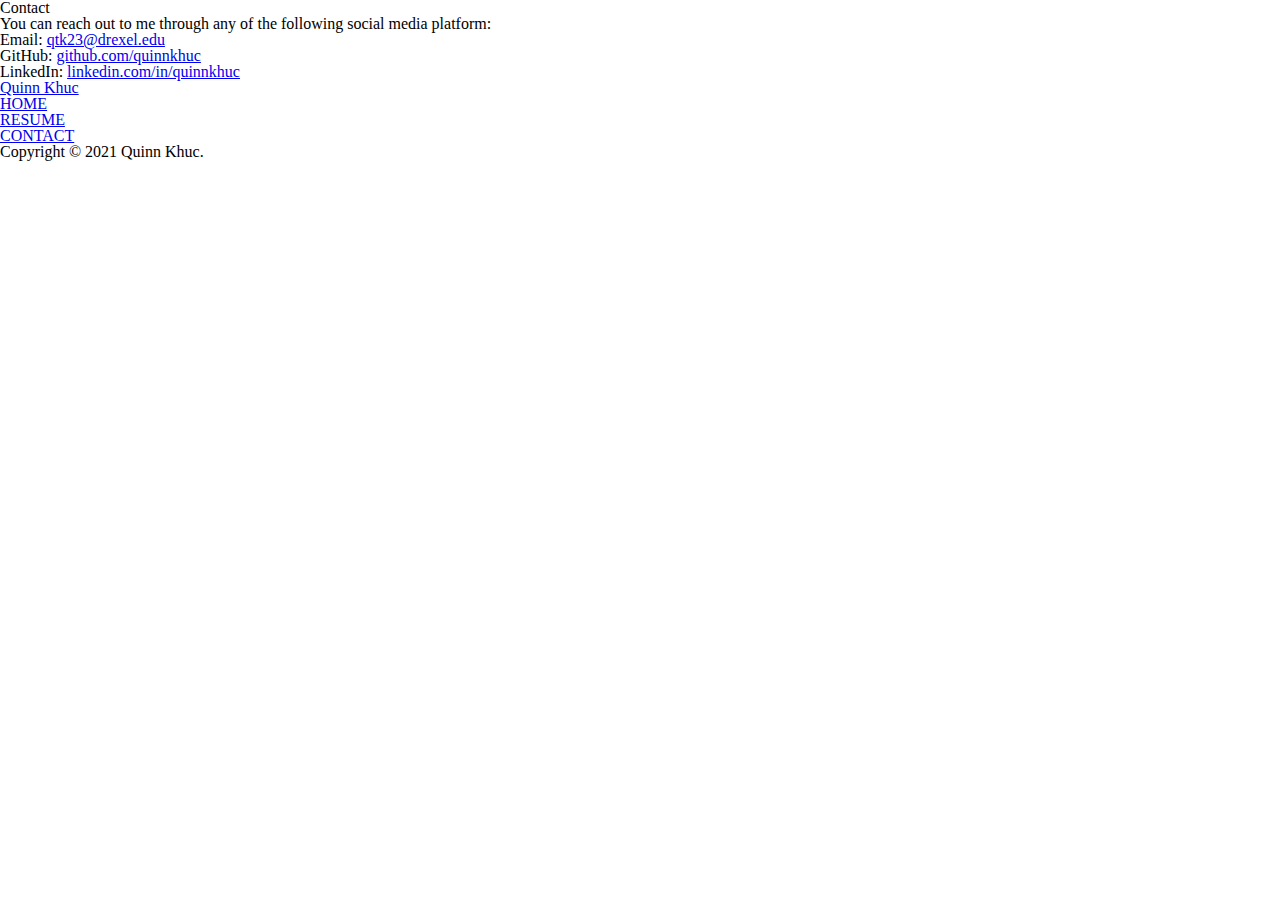
==== contact.html @ 6163114d "Add reset style sheet to html pages" ====
<!DOCTYPE html>
<html lang="en">
<head>
    <meta charset="UTF-8">
    <meta name="viewport" content="width=device-width, initial-scale=1.0">
    <title>Contact</title>
    <link rel="stylesheet" href="styles/reset.css">
</head>
<body>
    <div id="wrapper">
        <div id="main">
            <main>
                <h1>Contact</h1>
                <p>You can reach out to me through any of the following social media platform:</p>
                <ul>
                    <li>Email: <a href="mailto:qtk23@drexel.edu">qtk23@drexel.edu</a></li>
                    <li>GitHub: <a href="https://github.com/quinnkhuc" target="_blank">github.com/quinnkhuc</a></li>
                    <li>LinkedIn: <a href="https://www.linkedin.com/in/quinnkhuc/" target="_blank">linkedin.com/in/quinnkhuc</a></li>
                </ul>
            </main>
        </div>

        <div id="header">
            <header>
                <div id="logo">
                    <a href="index.html">Quinn Khuc</a>
                </div>
                <nav>
                    <ul>
                        <li>
                            <a href="index.html">HOME</a>
                        </li>
                        <li>
                            <a href="resume.html">RESUME</a>
                        </li>
                        <li>
                            <a href="contact.html">CONTACT</a>
                        </li>
                    </ul>
                </nav>
            </header>
        </div>

        <div id="footer">
            <footer>
                <p>Copyright &copy; 2021 Quinn Khuc.</p>
            </footer>
        </div>
    </div>
</body>
</html>
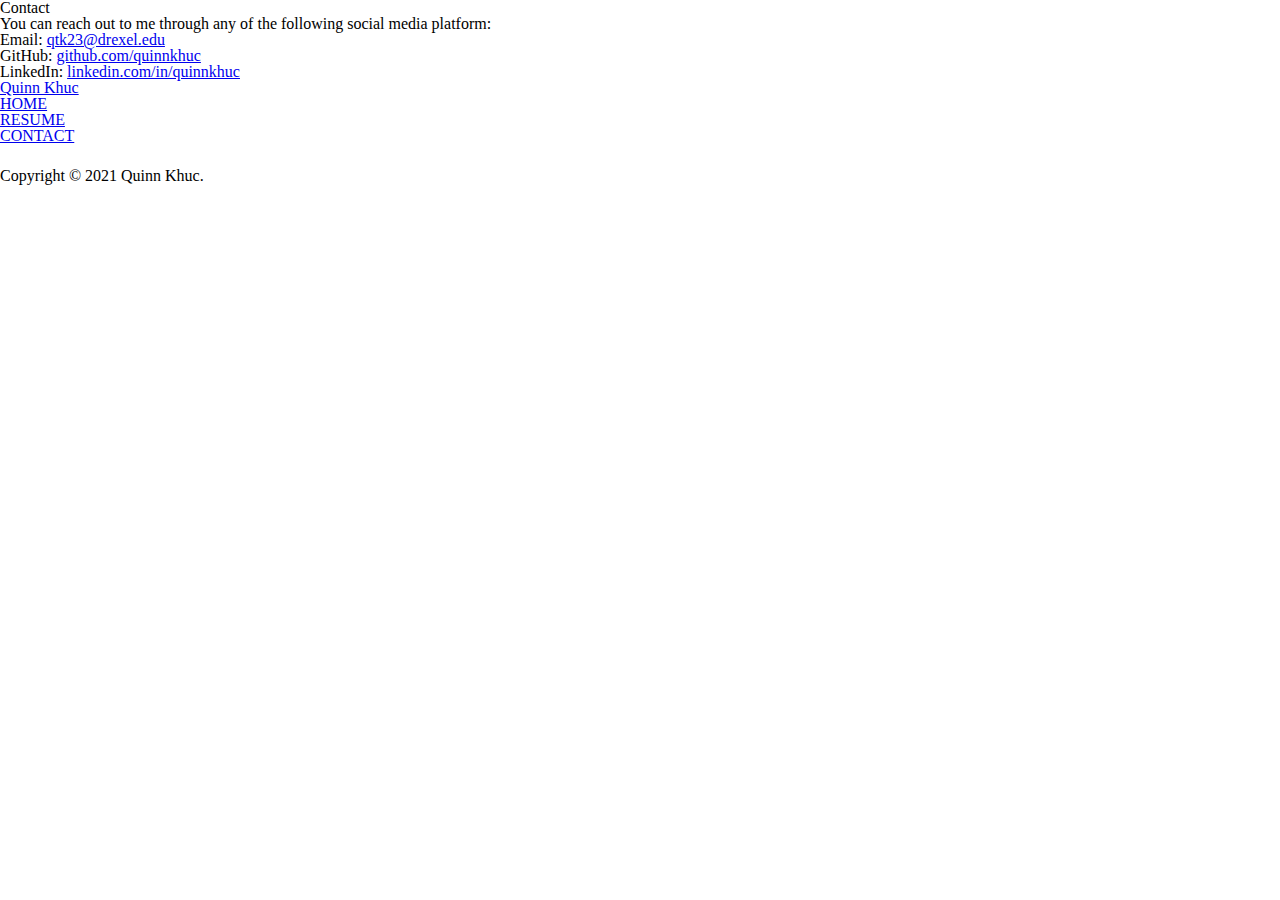
==== commit ebd350a3: "Add hamburger menu" ====
--- a/contact.html
+++ b/contact.html
@@ -5,6 +5,7 @@
     <meta name="viewport" content="width=device-width, initial-scale=1.0">
     <title>Contact</title>
     <link rel="stylesheet" href="styles/reset.css">
+    <link rel="stylesheet" href="styles/fonts.css">
 </head>
 <body>
     <div id="wrapper">
@@ -38,6 +39,9 @@
                         </li>
                     </ul>
                 </nav>
+                <div id="hamburger-menu">
+                    <img src="images/hamburger-menu.png" alt="Hamburger Menu"/>
+                </div>
             </header>
         </div>
 
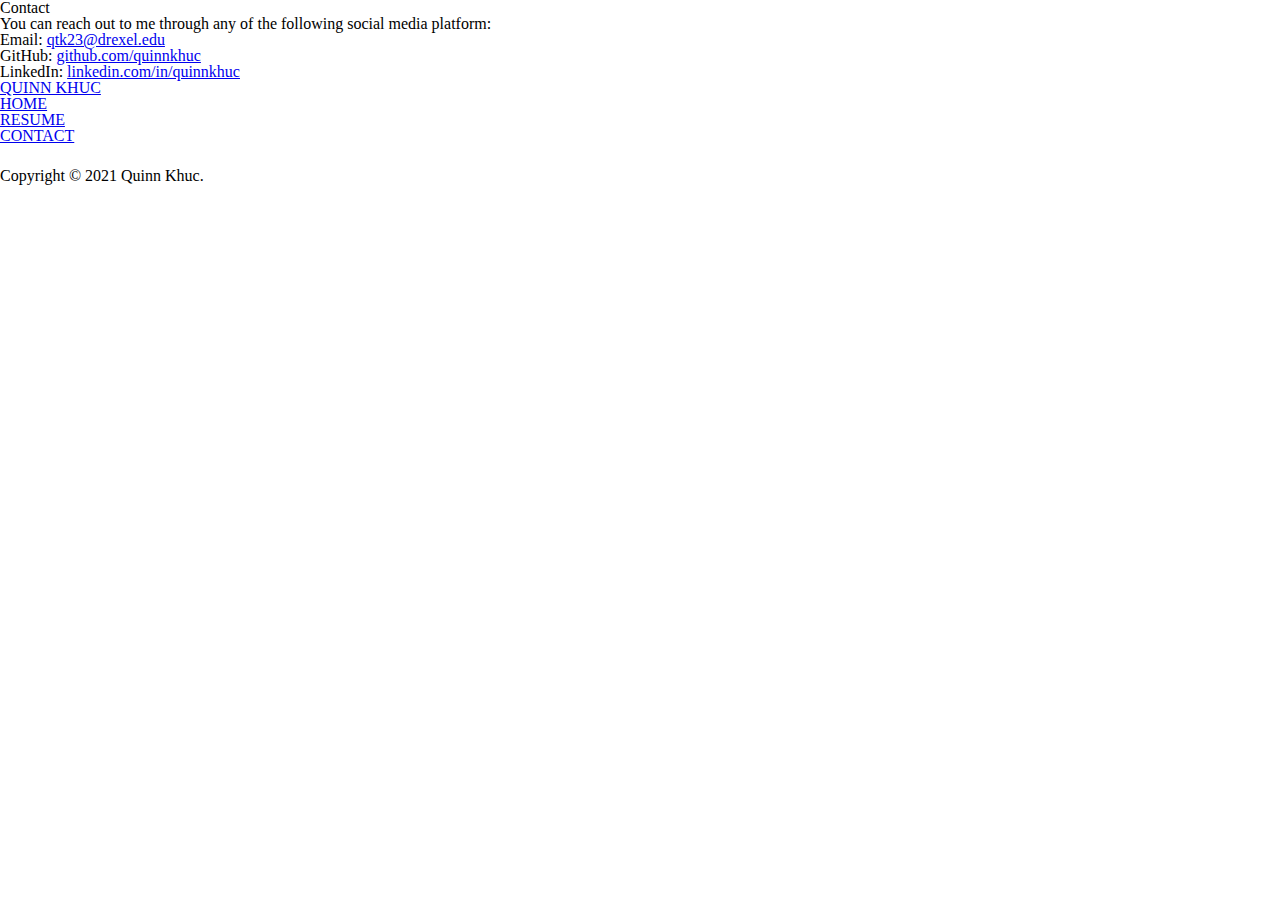
==== commit 8e30a71f: "Fix logo" ====
--- a/contact.html
+++ b/contact.html
@@ -6,6 +6,7 @@
     <title>Contact</title>
     <link rel="stylesheet" href="styles/reset.css">
     <link rel="stylesheet" href="styles/fonts.css">
+    <link rel="stylesheet" href="styles/global.css">
 </head>
 <body>
     <div id="wrapper">
@@ -24,7 +25,7 @@
         <div id="header">
             <header>
                 <div id="logo">
-                    <a href="index.html">Quinn Khuc</a>
+                    <a href="index.html">QUINN KHUC</a>
                 </div>
                 <nav>
                     <ul>
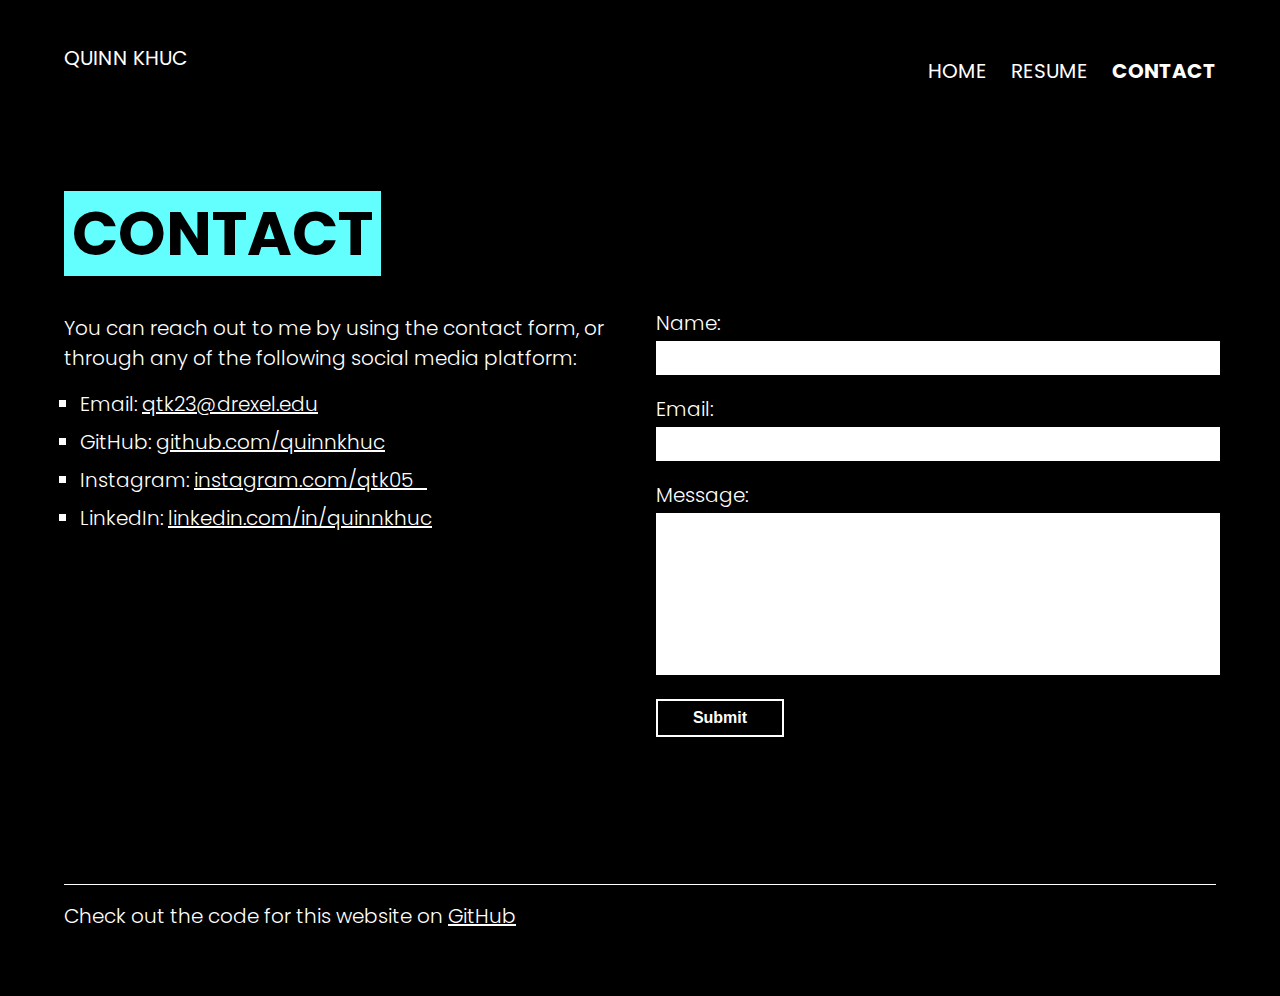
==== commit 5eac2925: "fix footer, fix grid, style contact page" ====
--- a/contact.html
+++ b/contact.html
@@ -2,23 +2,39 @@
 <html lang="en">
 <head>
     <meta charset="UTF-8">
+    <meta http-equiv="X-UA-Compatible" content="IE=edge">
     <meta name="viewport" content="width=device-width, initial-scale=1.0">
     <title>Contact</title>
     <link rel="stylesheet" href="styles/reset.css">
     <link rel="stylesheet" href="styles/fonts.css">
     <link rel="stylesheet" href="styles/global.css">
+    <link rel="stylesheet" href="styles/contact.css">
 </head>
 <body>
     <div id="wrapper">
         <div id="main">
             <main>
-                <h1>Contact</h1>
-                <p>You can reach out to me through any of the following social media platform:</p>
-                <ul>
-                    <li>Email: <a href="mailto:qtk23@drexel.edu">qtk23@drexel.edu</a></li>
-                    <li>GitHub: <a href="https://github.com/quinnkhuc" target="_blank">github.com/quinnkhuc</a></li>
-                    <li>LinkedIn: <a href="https://www.linkedin.com/in/quinnkhuc/" target="_blank">linkedin.com/in/quinnkhuc</a></li>
-                </ul>
+                <h1><b class="h1">CONTACT</b></h1>
+                <div id="contact-info">
+                    <div id="instruction-social-media">
+                        <p id="instruction">You can reach out to me by using the contact form, or through any of the following social media platform:</p>
+                        <ul id="social-media">
+                            <li class="list">Email: <a class="link" href="mailto:qtk23@drexel.edu">qtk23@drexel.edu</a></li>
+                            <li class="list">GitHub: <a class="link" href="https://github.com/quinnkhuc" target="_blank">github.com/quinnkhuc</a></li>
+                            <li class="list">Instagram: <a class="link" href="https://www.instagram.com/qtk05_/" target="_blank">instagram.com/qtk05_</a></li>
+                            <li class="list">LinkedIn: <a class="link" href="https://www.linkedin.com/in/quinnkhuc/" target="_blank">linkedin.com/in/quinnkhuc</a></li>
+                        </ul>
+                    </div>
+                    <form>
+                        <lable for="name">Name:</lable>
+                        <input type="text" name="name" id="name" required>
+                        <lable for="email">Email:</lable>
+                        <input type="text" name="email" id="email" required>
+                        <lable for="message">Message:</lable>
+                        <input type="text" name="message" id="message" required>
+                        <input type="submit" value="Submit" id="submit-button">
+                    </form>
+                </div>
             </main>
         </div>
 
@@ -36,7 +52,7 @@
                             <a href="resume.html">RESUME</a>
                         </li>
                         <li>
-                            <a href="contact.html">CONTACT</a>
+                            <a href="contact.html" class="active-page">CONTACT</a>
                         </li>
                     </ul>
                 </nav>
@@ -48,7 +64,7 @@
 
         <div id="footer">
             <footer>
-                <p>Copyright &copy; 2021 Quinn Khuc.</p>
+                <p>Check out the code for this website on <a href="https://github.com/quinnkhuc/IDM222-qtk23" target="_blank" class="link">GitHub</a></p>
             </footer>
         </div>
     </div>
--- a/styles/fonts.css
+++ b/styles/fonts.css
@@ -0,0 +1,68 @@
+@font-face {
+     font-family: 'Poppins';
+     src: url('../fonts/Poppins-ExtraLight.woff2') format('woff2'),
+         url('../fonts/Poppins-ExtraLight.woff') format('woff');
+     font-weight: 200;
+     font-style: normal;
+ }
+
+ @font-face {
+     font-family: 'Poppins';
+     src: url('../fonts/Poppins-ExtraLightItalic.woff2') format('woff2'),
+         url('../fonts/Poppins-ExtraLightItalic.woff') format('woff');
+     font-weight: 200;
+     font-style: italic;
+ }
+ 
+ @font-face {
+     font-family: 'Poppins';
+     src: url('../fonts/Poppins-Light.woff2') format('woff2'),
+         url('../fonts/Poppins-Light.woff') format('woff');
+     font-weight: 300;
+     font-style: normal;
+ }
+
+ @font-face {
+     font-family: 'Poppins';
+     src: url('../fonts/Poppins-LightItalic.woff2') format('woff2'),
+         url('../fonts/Poppins-LightItalic.woff') format('woff');
+     font-weight: 300;
+     font-style: italic;
+     font-display: swap;
+ }
+ 
+ @font-face {
+     font-family: 'Poppins';
+     src: url('../fonts/Poppins-Regular.woff2') format('woff2'),
+         url('../fonts/Poppins-Regular.woff') format('woff');
+     font-weight: 400;
+     font-style: normal;
+ }
+ 
+ @font-face {
+     font-family: 'Poppins';
+     src: url('../fonts/Poppins-Italic.woff2') format('woff2'),
+         url('../fonts/Poppins-Italic.woff') format('woff');
+     font-weight: 400;
+     font-style: italic;
+ }
+
+ @font-face {
+     font-family: 'Poppins';
+     src: url('../fonts/Poppins-Bold.woff2') format('woff2'),
+         url('../fonts/Poppins-Bold.woff') format('woff');
+     font-weight: 600;
+     font-style: normal;
+ }
+ 
+ @font-face {
+     font-family: 'Poppins';
+     src: url('../fonts/Poppins-BoldItalic.woff2') format('woff2'),
+         url('../fonts/Poppins-BoldItalic.woff') format('woff');
+     font-weight: 600;
+     font-style: italic;
+ }
+
+html{
+     font-family: 'Poppins', sans-serif;
+}--- a/styles/global.css
+++ b/styles/global.css
@@ -0,0 +1,211 @@
+/* General styles */
+:root{
+    --black: #000;
+    --white: #FFF;
+    --blue: #63FFFF;
+    --purple: #BCBAFD;
+    --purple-pink: #DEB3FF;
+    --pink: #FFB0DD;
+    --orange: #FFA0A0;
+    --yellow: #FFFCA8;
+    --yellow-green: #CCFFA5;
+    --green: #A5FFC9;
+}
+
+a{
+    color: var(--white);
+    text-decoration: none;
+}
+
+b{
+    color: var(--black);
+    padding: 0 0.5rem;
+}
+
+body{
+    background-color: var(--black);
+    color: var(--white);
+    font-size: 1rem;
+    font-weight: 300;
+}
+
+h1{
+    font-size: 3rem;
+    font-weight: 600;
+    margin-bottom: 3rem;
+}
+
+h2{
+    font-size: 1.25rem;
+    font-weight: 600;
+    margin-bottom: 1rem;
+    margin-top: 2rem;
+}
+
+h3{
+    font-weight: 600;
+    margin-top: 1rem;
+}
+
+header{
+    display: grid;
+    grid-template-columns: 50% 50%;
+    grid-template-rows: 100%;
+}
+
+img{
+    max-width: 100%;
+}
+
+li{
+    margin-bottom: 0.1rem;
+    margin-top: 0.1rem;
+}
+
+nav{
+    display: none;
+}
+
+p, li{
+    line-height: 1.5rem;
+}
+
+/* Specific styles */
+.active-page{
+    font-weight: 600;
+}
+
+#footer{
+    border-top: 1px solid var(--white);
+    grid-area: footer;
+    width: 100%;
+}
+
+#footer p{
+    padding-top: 1rem;
+}
+
+#hamburger-menu{
+    justify-self: end;
+}
+
+.h1{
+    background-color: var(--blue);
+}
+
+#header{
+    font-size: 1.25rem;
+    font-weight: 400;
+    grid-area: header;
+    width: 100%;
+}
+
+.link{
+    text-decoration: underline;
+}
+
+.list{
+    list-style: square;
+    margin-left: 1rem;
+}
+
+#main{
+    grid-area: main;
+    margin-top: 8%;
+    margin-bottom: 8%;
+    width: 100%;
+}
+
+#wrapper{
+    display: grid;
+    grid-template-columns: auto auto;
+    grid-template-rows: 4rem auto 4rem;
+    grid-template-areas: 
+        'header header' 
+        'main main' 
+        'footer footer';
+    margin: 1.5rem auto;
+    min-height: 100vh;
+    width: 90%;
+}
+
+/* Media queries */
+@media (min-width: 500px){
+    body{
+        font-size: 1.125rem;
+    }
+
+    li{
+        margin-bottom: 0.25rem;
+        margin-top: 0.25rem;
+    }
+
+    p, li{
+        line-height: 1.6875rem;
+    }
+
+    h1{
+        font-size: 3.4rem;
+    }
+
+    h2{
+        font-size: 1.4rem;
+    }
+
+
+    #wrapper{
+        margin-left: auto;
+        margin-right: auto;
+        width: 80%;
+    }
+}
+
+@media (min-width: 750px){
+    #hamburger-menu{
+        display: none;
+    }
+
+    nav{
+        display: block;
+        justify-self: end;
+    }
+
+    nav ul{
+        display: flex;
+        gap: 1.5rem;
+    }
+
+    #wrapper{
+        margin: 3rem auto;
+        width: 90%;
+    }
+}
+
+@media (min-width: 900px){
+    #wrapper{
+        width: 80%;
+    }
+}
+
+@media (min-width: 1200px){
+    body{
+        font-size: 1.25rem;
+    }
+
+    li{
+        margin-bottom: 0.5rem;
+        margin-top: 0.5rem;
+    }
+
+    p, li{
+        line-height: 1.875rem;
+    }
+
+    h1{
+        font-size: 3.8rem;
+    }
+
+    #wrapper{
+        width: 90%;
+    }
+}--- a/styles/contact.css
+++ b/styles/contact.css
@@ -0,0 +1,73 @@
+form{
+    margin-top: 2rem;
+}
+
+lable{
+    margin-top: 1.5rem;
+}
+
+lable, input{
+    display: block;
+}
+
+input{
+    border: none;
+    margin-top: 0.5rem;
+    margin-bottom: 1rem;
+}
+
+#email, #name{
+    height: 2rem;
+    width: 100%;
+}
+
+#instruction{
+    margin-bottom: 1rem;
+    margin-top: 2rem;
+}
+
+#message{
+    height: 10rem;
+    width: 100%;
+}
+
+#submit-button{
+    background-color: var(--black);
+    border: 2px solid var(--white);
+    color: var(--white);
+    font-size: 1rem;
+    font-weight: 600;
+    margin-top: 1.5rem;
+    padding: 0.5rem;
+    width: 8rem;
+}
+
+@media(min-width: 768px){
+    #contact-info{
+        display: flex;
+        gap: 2rem;
+        flex-wrap: nowrap;
+    }
+
+    form{
+        flex: 1 1 0;
+        grid-area: form;
+        margin-top: 0;
+    }
+
+    lable{
+        margin-top: 0;
+    }
+    
+    input{
+        margin-bottom: 1.5rem;
+    }
+
+    #instruction{
+        margin-top: 0;
+    }
+
+    #instruction-social-media{
+        flex: 1 1 0;
+    }
+}